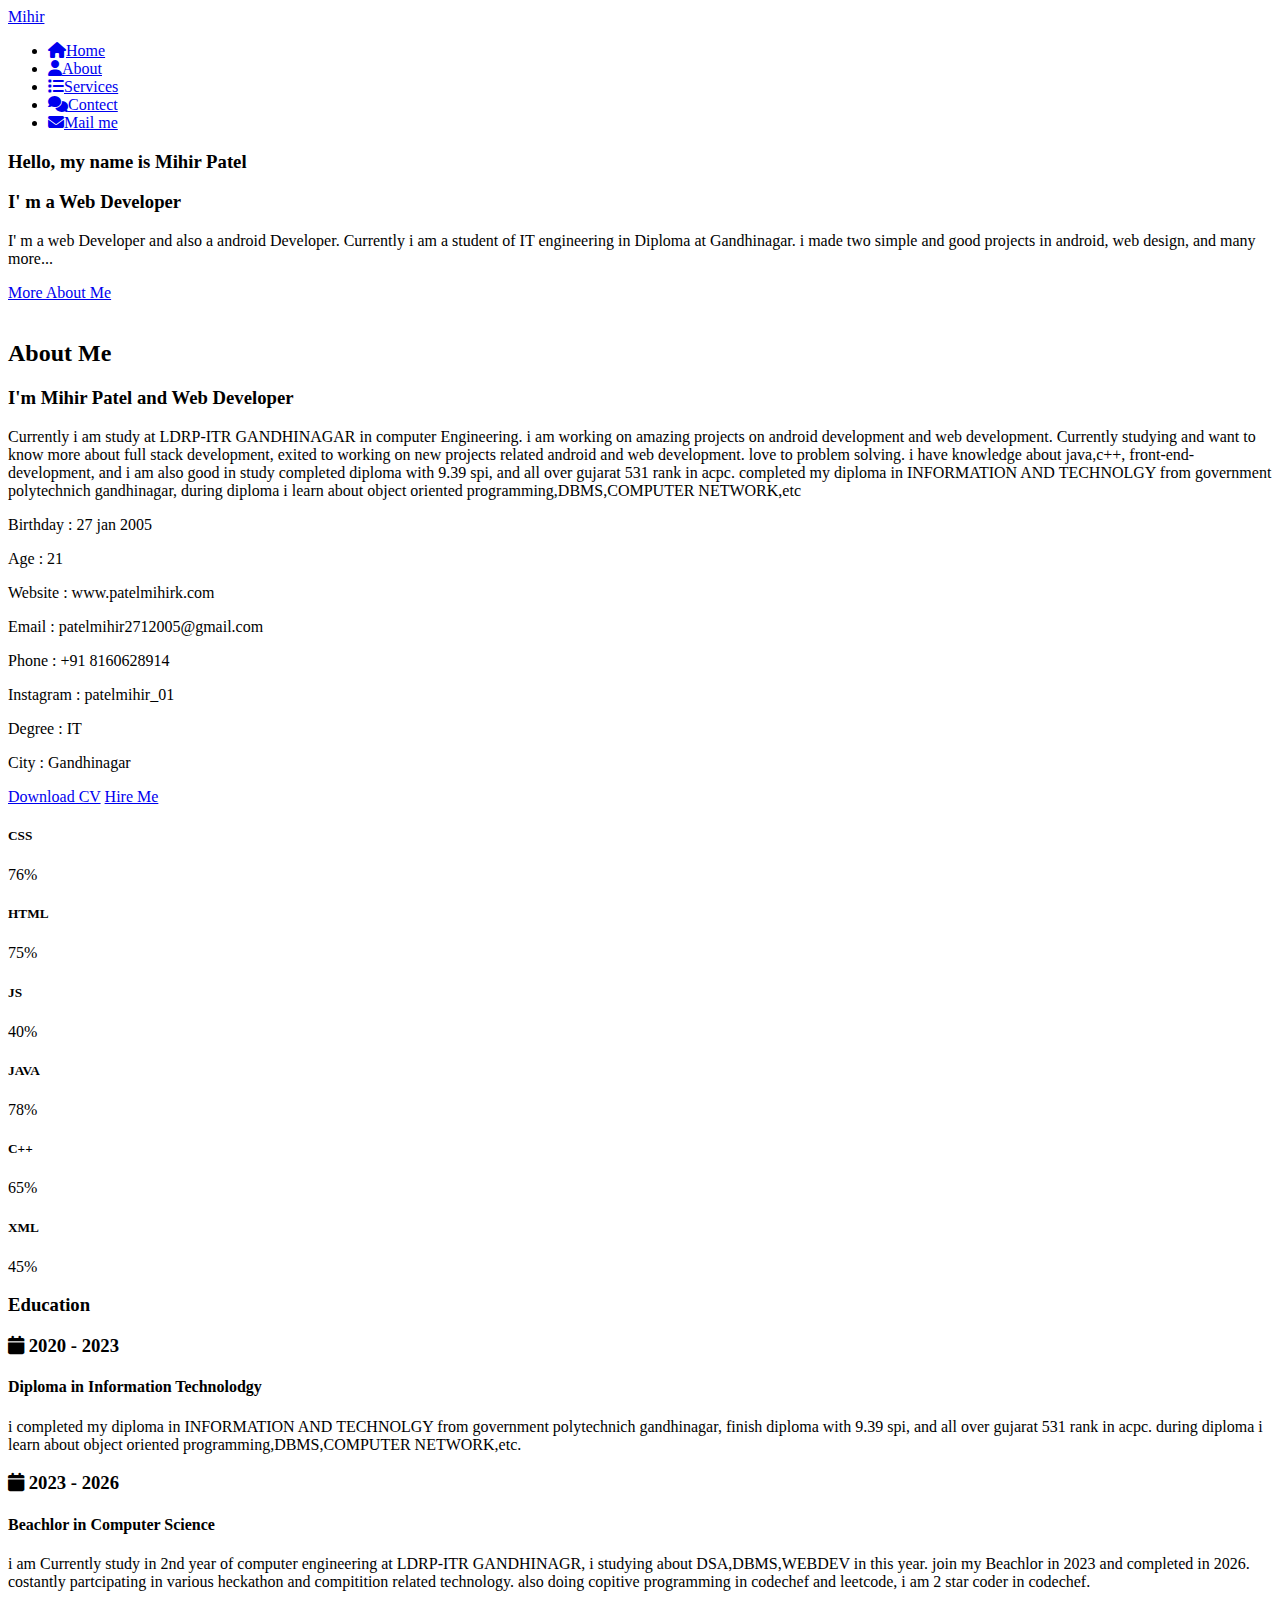
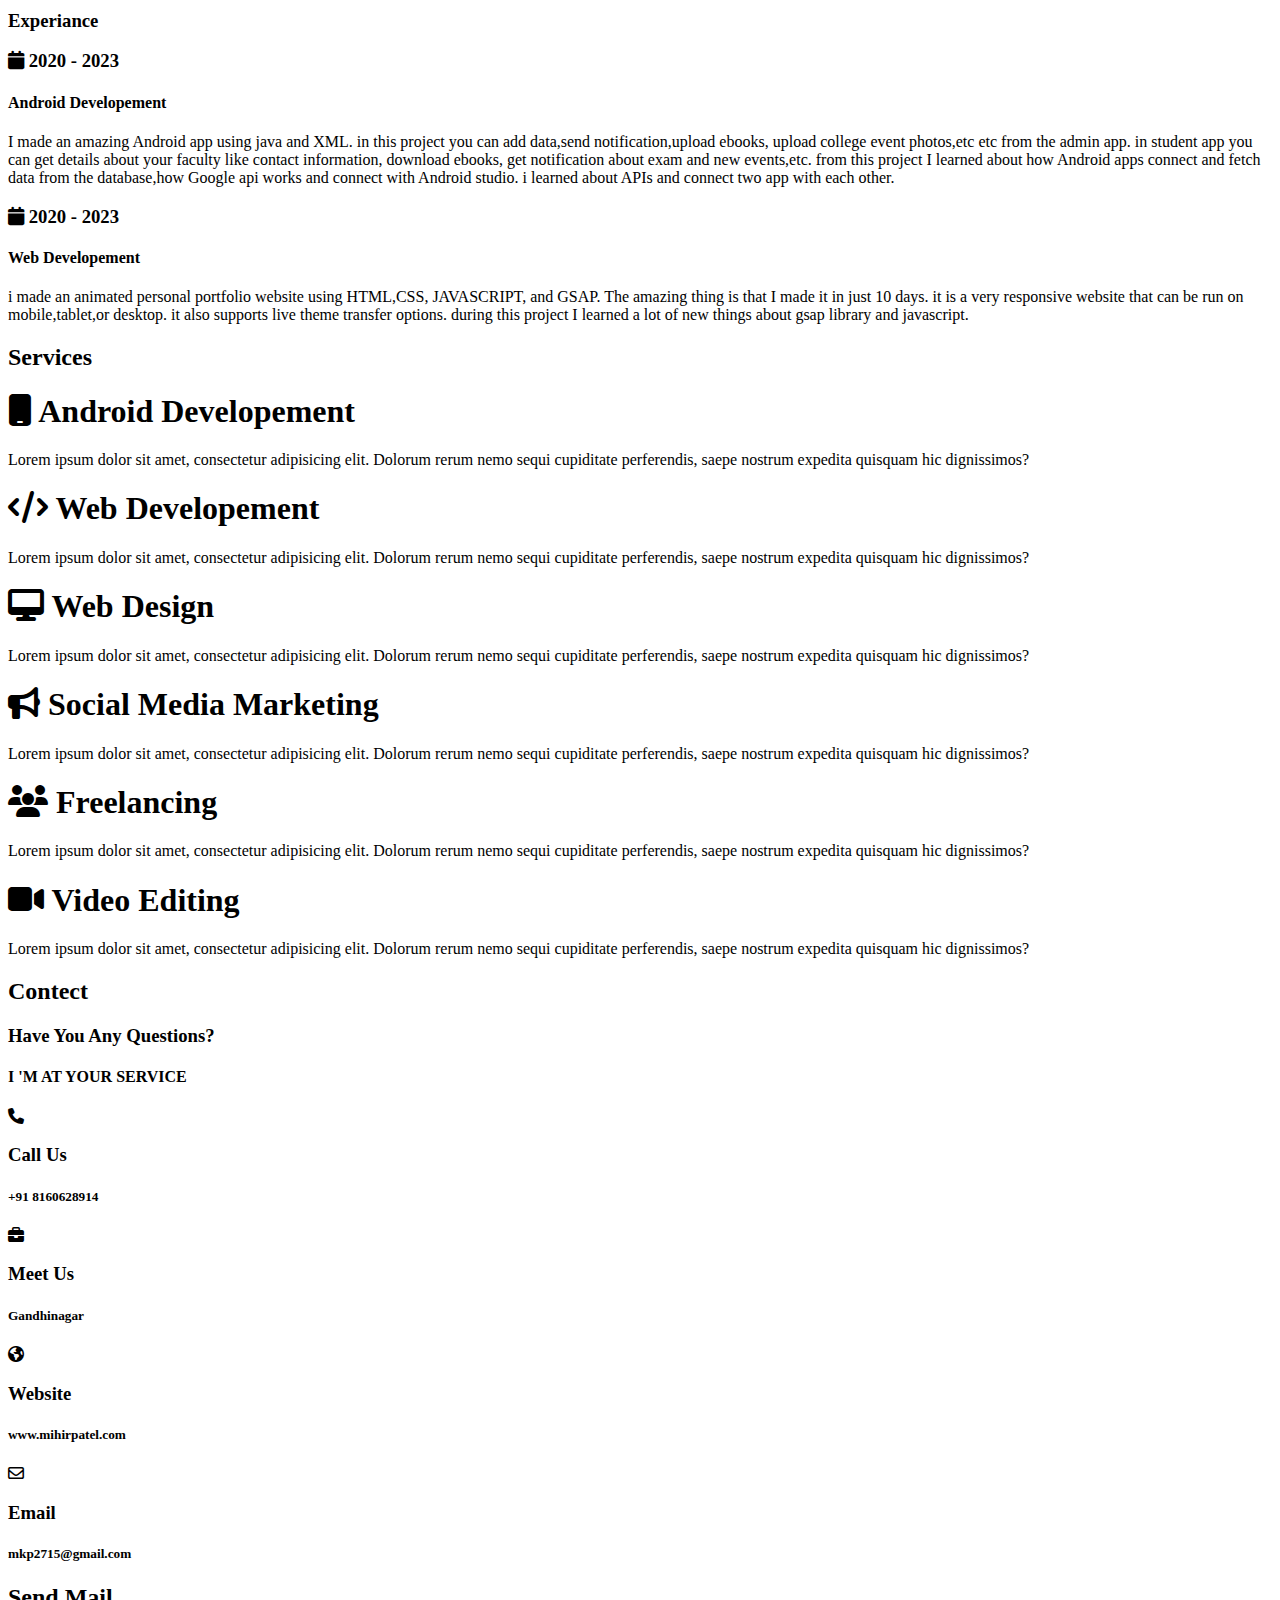
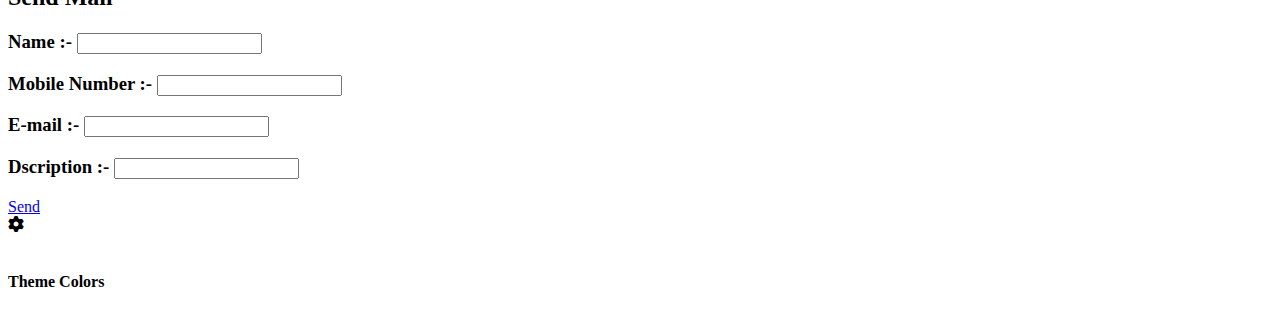
==== index.html @ 61a8ffe6 "Update index.html" ====
<!DOCTYPE html>
<html lang="en">

<head>
    <meta charset="UTF-8">
    <meta http-equiv="X-UA-Compatible" content="IE=edge">
    <meta name="viewport" content="width=device-width, initial-scale=1.0">
    <title>Document</title>
    <link rel="stylesheet" href="css\style-switcher.css">
    <link rel="stylesheet" href="css\style.css">
    <link rel="stylesheet" href="css\skin\colour.css">
    <link rel="stylesheet" href="css\skin\colour.css" class="altenate-style" title="colour" disabled>
    <link rel="stylesheet" href="css\skin\colour - 2.css" class="altenate-style" title="colour - 2" disabled>
    <link rel="stylesheet" href="css\skin\colour - 3.css" class="altenate-style" title="colour - 3" disabled>
    <link rel="stylesheet" href="css\skin\colour - 4.css" class="altenate-style" title="colour - 4" disabled>
    <link rel="stylesheet" href="css\skin\colour - 5.css" class="altenate-style" title="colour - 5" disabled>
    <link rel="stylesheet" href="https://cdnjs.cloudflare.com/ajax/libs/font-awesome/6.2.1/css/all.min.css">
</head>

<body >
    <div id="cursor"></div>
    <div id="cursor-blur"></div>
    <div class="main-container">
        <!-- Aside section start -->

        <div class="aside">
            <div class="logo">
                <a href="#"><span>M</span>ihir</a>
            </div>
            <div class="nav-toggler">
                <span></span>
            </div>
            <ul class="nav">
                <li><a href="#home" class="active"><i class="fa fa-home"></i>Home</a></li>
                <li><a href="#about" class="active"><i class="fa fa-user"></i>About</a></li>
                <li><a href="#services" class="active"><i class="fa fa-list"></i>Services</a></li>
                <!-- <li><a href="" class="active"><i class="fa fa-graduation-cap"></i>Education</a></li> -->
                <li><a href="#contect" class="active"><i class="fa fa-comments"></i>Contect</a></li>
                <li><a href="#mail" class="active"><i class="fa fa-envelope"></i>Mail me</a></li>
            </ul>
        </div>

        <!-- Aside section end -->

        <div class="main-content">
            <!-- Home section start -->
            <section class="home section" id="home">
                <div class="container">
                    <div class="row">
                        <div class="home-info padd-15">
                            <h3 class="hello">Hello, my name is <span class="name">Mihir Patel</span></h3>
                            <h3 class="my-profession">I' m a <span class="typing">Web Developer</span></h3>
                            <p>I' m a web Developer and also a android Developer. Currently i am a student of IT
                                engineering in Diploma at Gandhinagar. i made two simple and good projects in android,
                                web design, and many more... </p>
                            <a href="#about" id="btn1" class="btn hire-me">More About Me</a>
                        </div>
                        <div class="home-img padd-15">
                            <img src="images\mihir.jpg" alt="">
                        </div>
                    </div>
                </div>
            </section>
            <!-- Home section end -->
            <!-- About section start -->

            <section class="about section" id="about">
                <div class="container">
                    <div class="row">
                        <div class="section-title padd-15">
                            <h2>About Me</h2>
                        </div>
                    </div>
                    <div class="row">
                        <div class="about-content padd-15">
                            <div class="row">
                                <div class="about-text padd-15">
                                    <h3>I'm Mihir Patel and <span class="type">Web Developer</span></h3>
                                    <p>Currently i am study at LDRP-ITR GANDHINAGAR in computer Engineering. 
                                        i am working on amazing projects on android development and web development. 
                                         Currently studying and want to know more about full stack development, 
                                         exited to working on new projects related android and web development. 
                                        love to problem solving.
                                        i have knowledge about java,c++, front-end-development, and i am also good in study completed diploma with 9.39 spi, and all over gujarat 531 rank in acpc. 
                                        completed my diploma in INFORMATION AND TECHNOLGY from government polytechnich gandhinagar,
                                         during diploma i learn about object oriented programming,DBMS,COMPUTER NETWORK,etc</p>
                                </div>
                            </div>
                            <div class="row">
                                <div class="personal-info padd-15">
                                    <div class="row">
                                        <div class="info-item padd-15">
                                            <p>Birthday : <span>27 jan 2005</span></p>
                                        </div>
                                        <div class="info-item padd-15">
                                            <p>Age : <span>
                                                 <script>  
                                                    var dob = new Date("01/27/2005");   
                                                    var month_diff = Date.now() - dob.getTime();  
                                                    var age_dt = new Date(month_diff);     
                                                    var year = age_dt.getUTCFullYear();    
                                                    var age = Math.abs(year - 1970);  
                                                    document.write( age );  
                                                </script> 
                                            </span></p>
                                        </div>
                                        <div class="info-item padd-15">
                                            <p>Website : <span>www.patelmihirk.com</span></p>
                                        </div>
                                        <div class="info-item padd-15">
                                            <p>Email : <span>patelmihir2712005@gmail.com</span></p>
                                        </div>
                                        <div class="info-item padd-15">
                                            <p>Phone : <span>+91 8160628914</span></p>
                                        </div>
                                        <div class="info-item padd-15">
                                            <p>Instagram : <span>patelmihir_01</span></p>
                                        </div>
                                        <div class="info-item padd-15">
                                            <p>Degree : <span>IT</span></p>
                                        </div>
                                        <div class="info-item padd-15">
                                            <p>City : <span>Gandhinagar</span></p>
                                        </div>
                                    </div>
                                    <div class="row">
                                        <div class="buttons padd-15">
                                            <a href="resume.pdf" class="btn">Download CV</a>
                                            <a href="#mail" class="btn hire-me">Hire Me</a>
                                        </div>
                                    </div>
                                </div>
                                <div class="skills padd-15">
                                    <div class="row">
                                        <div class="skill-item padd-15">
                                            <h5>CSS</h5>
                                            <div class="progress">
                                                <div class="progress-in" style="width: 76%;"></div>
                                                <div class="skill-percent">76%</div>
                                            </div>
                                        </div>
                                        <div class="skill-item padd-15">
                                            <h5>HTML</h5>
                                            <div class="progress">
                                                <div class="progress-in" style="width: 75%;"></div>
                                                <div class="skill-percent">75%</div>
                                            </div>
                                        </div>
                                        <div class="skill-item padd-15">
                                            <h5>JS</h5>
                                            <div class="progress">
                                                <div class="progress-in" style="width: 40%;"></div>
                                                <div class="skill-percent">40%</div>
                                            </div>
                                        </div>
                                        <div class="skill-item padd-15">
                                            <h5>JAVA</h5>
                                            <div class="progress">
                                                <div class="progress-in" style="width: 78%;"></div>
                                                <div class="skill-percent">78%</div>
                                            </div>
                                        </div>
                                        <div class="skill-item padd-15">
                                            <h5>C++</h5>
                                            <div class="progress">
                                                <div class="progress-in" style="width: 65%;"></div>
                                                <div class="skill-percent">65%</div>
                                            </div>
                                        </div>
                                        <div class="skill-item padd-15">
                                            <h5>XML</h5>
                                            <div class="progress">
                                                <div class="progress-in" style="width: 45%;"></div>
                                                <div class="skill-percent">45%</div>
                                            </div>
                                        </div>
                                    </div>
                                </div>
                            </div>
                            <div class="row">
                                <div class="education padd-15">
                                    <h3 class="title">Education</h3>
                                    <div class="row">
                                        <div class="timeline-box padd-15">
                                            <div class="timeline shadow-dark">
                                                <!-- timeline item -->
                                                <div class="timeline-item">
                                                    <div class="circle-dot"></div>
                                                    <h3 class="timeline-date">
                                                        <i class="fa fa-calendar"></i> 2020 - 2023
                                                    </h3>
                                                    <h4 class="timeline-title">Diploma in Information Technolodgy</h4>
                                                    <p class="timeline-text"> i completed my diploma in INFORMATION AND TECHNOLGY from government polytechnich gandhinagar,
                                                        finish diploma with 9.39 spi, and all over gujarat 531 rank in acpc. 
                                                         during diploma i learn about object oriented programming,DBMS,COMPUTER NETWORK,etc.
                                                        </p>
                                                </div>
                                                <div class="timeline-item">
                                                    <div class="circle-dot"></div>
                                                    <h3 class="timeline-date">
                                                        <i class="fa fa-calendar"></i> 2023 - 2026
                                                    </h3>
                                                    <h4 class="timeline-title">Beachlor in Computer Science</h4>
                                                    <p class="timeline-text">i am Currently study in 2nd year of computer engineering at LDRP-ITR GANDHINAGR,
                                                                             i studying about DSA,DBMS,WEBDEV in this year. join my Beachlor in 2023 and completed in 2026.
                                                                            costantly partcipating in various heckathon and compitition related technology.
                                                                            also doing copitive programming in codechef and leetcode, i am 2 star coder in codechef.
                                                    </p>
                                                </div>
                                            </div>
                                        </div>
                                    </div>
                                </div>
                                <div class="experiance padd-15">
                                    <h3 class="title">Experiance</h3>
                                    <div class="row">
                                        <div class="timeline-box padd-15">
                                            <div class="timeline shadow-dark">
                                                <!-- timeline item -->
                                                <div class="timeline-item">
                                                    <div class="circle-dot"></div>
                                                    <h3 class="timeline-date">
                                                        <i class="fa fa-calendar"></i> 2020 - 2023
                                                    </h3>
                                                    <h4 class="timeline-title">Android Developement</h4>
                                                    <p class="timeline-text">
                                                        I made an amazing Android app using java and XML. in this project you can add data,send notification,upload ebooks, upload college event photos,etc etc from the admin app. in student app you can get details about your faculty like contact information, download ebooks, get notification about exam and new events,etc. from this project I learned about how Android apps connect and fetch data from the database,how Google api works and connect with Android studio. i learned about APIs and connect two app with each other.
                                                        </p>
                                                </div>
                                                <div class="timeline-item">
                                                    <div class="circle-dot"></div>
                                                    <h3 class="timeline-date">
                                                        <i class="fa fa-calendar"></i> 2020 - 2023
                                                    </h3>
                                                    <h4 class="timeline-title">Web Developement</h4>
                                                    <p class="timeline-text">i made an animated personal portfolio website using HTML,CSS, JAVASCRIPT, and GSAP.
                                                        The amazing thing is that I made it in just 10 days. it is a very responsive website that can be run on mobile,tablet,or desktop. it also supports live theme transfer options. during this project I learned a lot of new things about gsap library and javascript.</p>
                                                </div>
                                            </div>
                                        </div>
                                    </div>
                                </div>
                            </div>
                        </div>
                    </div>
                </div>
            </section>

            <!-- About section end -->
            <!-- Services section start -->
            <section class="services section" id="services">
                <div class="container">
                    <div class="row">
                        <div class="section-title padd-15">
                            <h2>Services</h2>
                        </div>
                    </div>
                    <div class="row">
                        <div class="service_item padd-15">

                            <h1><i class="fa fa-mobile" aria-hidden="true"></i> Android Developement</h1>
                            <p>Lorem ipsum dolor sit amet, consectetur adipisicing elit. Dolorum rerum nemo sequi
                                cupiditate perferendis, saepe nostrum expedita quisquam hic dignissimos?</p>
                        </div>
                        <div class="service_item padd-15">

                            <h1><i class="fa fa-code" aria-hidden="true"></i> Web Developement</h1>
                            <p>Lorem ipsum dolor sit amet, consectetur adipisicing elit. Dolorum rerum nemo sequi
                                cupiditate perferendis, saepe nostrum expedita quisquam hic dignissimos?</p>
                        </div>
                        <div class="service_item padd-15">

                            <h1><i class="fa fa-desktop" aria-hidden="true"></i> Web Design</h1>
                            <p>Lorem ipsum dolor sit amet, consectetur adipisicing elit. Dolorum rerum nemo sequi
                                cupiditate perferendis, saepe nostrum expedita quisquam hic dignissimos?</p>
                        </div>
                        <div class="service_item padd-15">

                            <h1><i class="fa fa-bullhorn" aria-hidden="true"></i> Social Media Marketing</h1>
                            <p>Lorem ipsum dolor sit amet, consectetur adipisicing elit. Dolorum rerum nemo sequi
                                cupiditate perferendis, saepe nostrum expedita quisquam hic dignissimos?</p>
                        </div>
                        <div class="service_item padd-15">

                            <h1><i class="fa-solid fa-users "></i> Freelancing</h1>
                            <p>Lorem ipsum dolor sit amet, consectetur adipisicing elit. Dolorum rerum nemo sequi
                                cupiditate perferendis, saepe nostrum expedita quisquam hic dignissimos?</p>
                        </div>
                        <div class="service_item padd-15">

                            <h1><i class="fa-solid fa-video"></i> Video Editing</h1>
                            <p>Lorem ipsum dolor sit amet, consectetur adipisicing elit. Dolorum rerum nemo sequi
                                cupiditate perferendis, saepe nostrum expedita quisquam hic dignissimos?</p>
                        </div>
                    </div>
                </div>
            </section>

            <!-- Services section end -->
            <!-- Contect section start -->
            <section class="contect section" id="contect">
                <div class="container">
                    <div class="row">
                        <div class="section-title padd-15">
                            <h2>Contect</h2>
                        </div>
                    </div>
                    <div class="contect-titel">
                        <h3>Have You Any Questions? </h3>
                        <h4>I 'M AT YOUR SERVICE </h4>
                    </div>
                    <div class="contect-item">
                        <!-- <div class="row"> -->
                        <div class="contect-info">
                            <i class="fa-solid fa-phone"></i>
                            <h3 class="call">Call Us</h3>
                            <h5 class="phone">+91 8160628914</h5>
                        </div>
                        <div class="contect-info">
                            <i class="fa-solid fa-briefcase"></i>
                            <h3 class="adress">Meet Us</h3>
                            <h5 class="phone">Gandhinagar</h5>
                        </div>
                        <div class="contect-info">
                            <i class="fa-solid fa-earth-americas"></i>
                            <h3 class="call">Website</h3>
                            <h5 class="phone">www.mihirpatel.com</h5>
                        </div>
                        <div class="contect-info">
                            <i class="fa-regular fa-envelope"></i>
                            <h3 class="call">Email</h3>
                            <h5 class="phone">mkp2715@gmail.com</h5>
                        </div>
                    </div>
                </div>

            </section>
            <!-- Contect section end -->
            <!-- Send mail section start -->
            <section class="send-mail section" id="mail">
                <div class="container">
                    <div class="row">
                        <div class="section-title padd-15">
                            <h2>Send Mail</h2>
                        </div>
                    </div>
                    <div class="form">
                        <div class="form-group">
                            <!-- <div class="row"> -->
                            <div class="form-item">
                                <h3 class="name">Name :- <input type="text" class="ip"></h3>
                            </div>
                            <div class="form-item">
                                <h3 class="name">Mobile Number :- <input type="number" class="ip"></h3>
                                
                            </div>
                            <div class="form-item">
                                <h3 class="name">E-mail :- <input type="email" class="ip"></h3>
                            </div>
                            <div class="form-item">
                                <h3 class="name">Dscription :- <input type="text" class="ip"></h3>
                            </div>
                            <a href="#" class="btn">Send</a>

                        </div>
                    </div>
                </div>
            </section>
             </div>
    </div>
            <!-- Send mail section end -->
            <!-- Send live theme section start -->

                <div class="style-switcher">
                    <div class="style-switcher-toggler s-icon" onclick="t()">
                        <i class="fas fa-cog fa-spin">
                        </i>
                    </div>
                    <div class="day-night s-icon">
                        <i class="fas"></i>
                    </div>
                    <h4>Theme Colors</h4>
                    <div class="colors">
                        <span class="color-1" onclick="setActiveStyle('colour')"></span>
                        <span class="color-2" onclick="setActiveStyle('colour - 2')"></span>
                        <span class="color-3" onclick="setActiveStyle('colour - 3')"></span>
                        <span class="color-4" onclick="setActiveStyle('colour - 4')"></span>
                        <span class="color-5" onclick="setActiveStyle('colour - 5')"></span>
                    </div>
                </div>

            <!-- Send live theme section end -->

       

            <script src="https://cdnjs.cloudflare.com/ajax/libs/typed.js/2.1.0/typed.umd.js" integrity="sha512-+2pW8xXU/rNr7VS+H62aqapfRpqFwnSQh9ap6THjsm41AxgA0MhFRtfrABS+Lx2KHJn82UOrnBKhjZOXpom2LQ==" crossorigin="anonymous" referrerpolicy="no-referrer"></script>
    <script src="https://cdnjs.cloudflare.com/ajax/libs/typed.js/2.0.16/typed.umd.js"
        integrity="sha512-+2pW8xXU/rNr7VS+H62aqapfRpqFwnSQh9ap6THjsm41AxgA0MhFRtfrABS+Lx2KHJn82UOrnBKhjZOXpom2LQ=="
        crossorigin="anonymous" referrerpolicy="no-referrer"></script>
    <script src="https://cdnjs.cloudflare.com/ajax/libs/gsap/3.12.2/ScrollToPlugin.min.js"
        integrity="sha512-v/m68W+vaGN/6igoyFpd4GlQzu0jx9/n5gr2PKq5vif+RObyGKHse384YHrOULaxZ810XhlHUrmB3U8UnPB19Q=="
        crossorigin="anonymous" referrerpolicy="no-referrer"></script>
    <script src="https://cdnjs.cloudflare.com/ajax/libs/gsap/3.12.2/ScrollTrigger.min.js"
        integrity="sha512-Ic9xkERjyZ1xgJ5svx3y0u3xrvfT/uPkV99LBwe68xjy/mGtO+4eURHZBW2xW4SZbFrF1Tf090XqB+EVgXnVjw=="
        crossorigin="anonymous" referrerpolicy="no-referrer"></script>
    <script src="https://cdnjs.cloudflare.com/ajax/libs/gsap/3.12.2/gsap.min.js"
        integrity="sha512-16esztaSRplJROstbIIdwX3N97V1+pZvV33ABoG1H2OyTttBxEGkTsoIVsiP1iaTtM8b3+hu2kB6pQ4Clr5yug=="
        crossorigin="anonymous" referrerpolicy="no-referrer"></script>
    <script src="script.js"></script>
    <script src="style-switcher.js"></script>
    
</body>

</html>
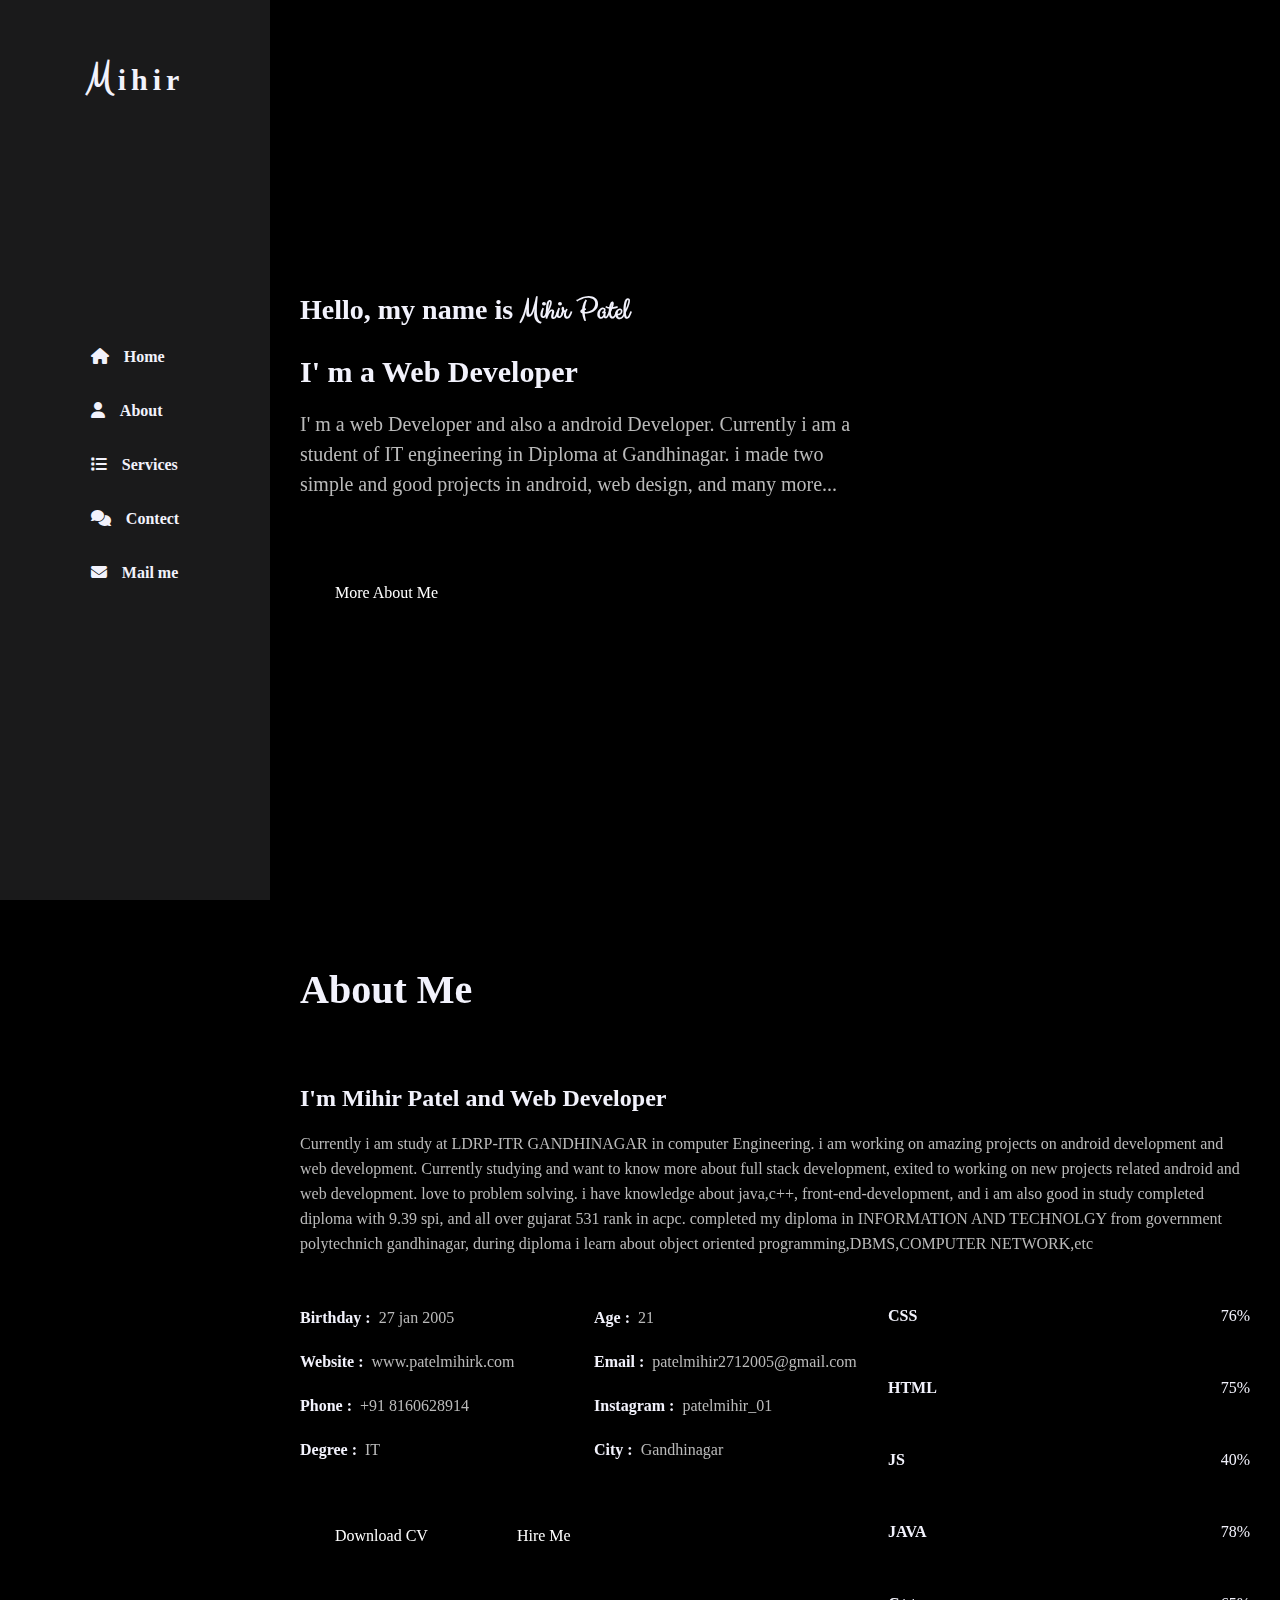
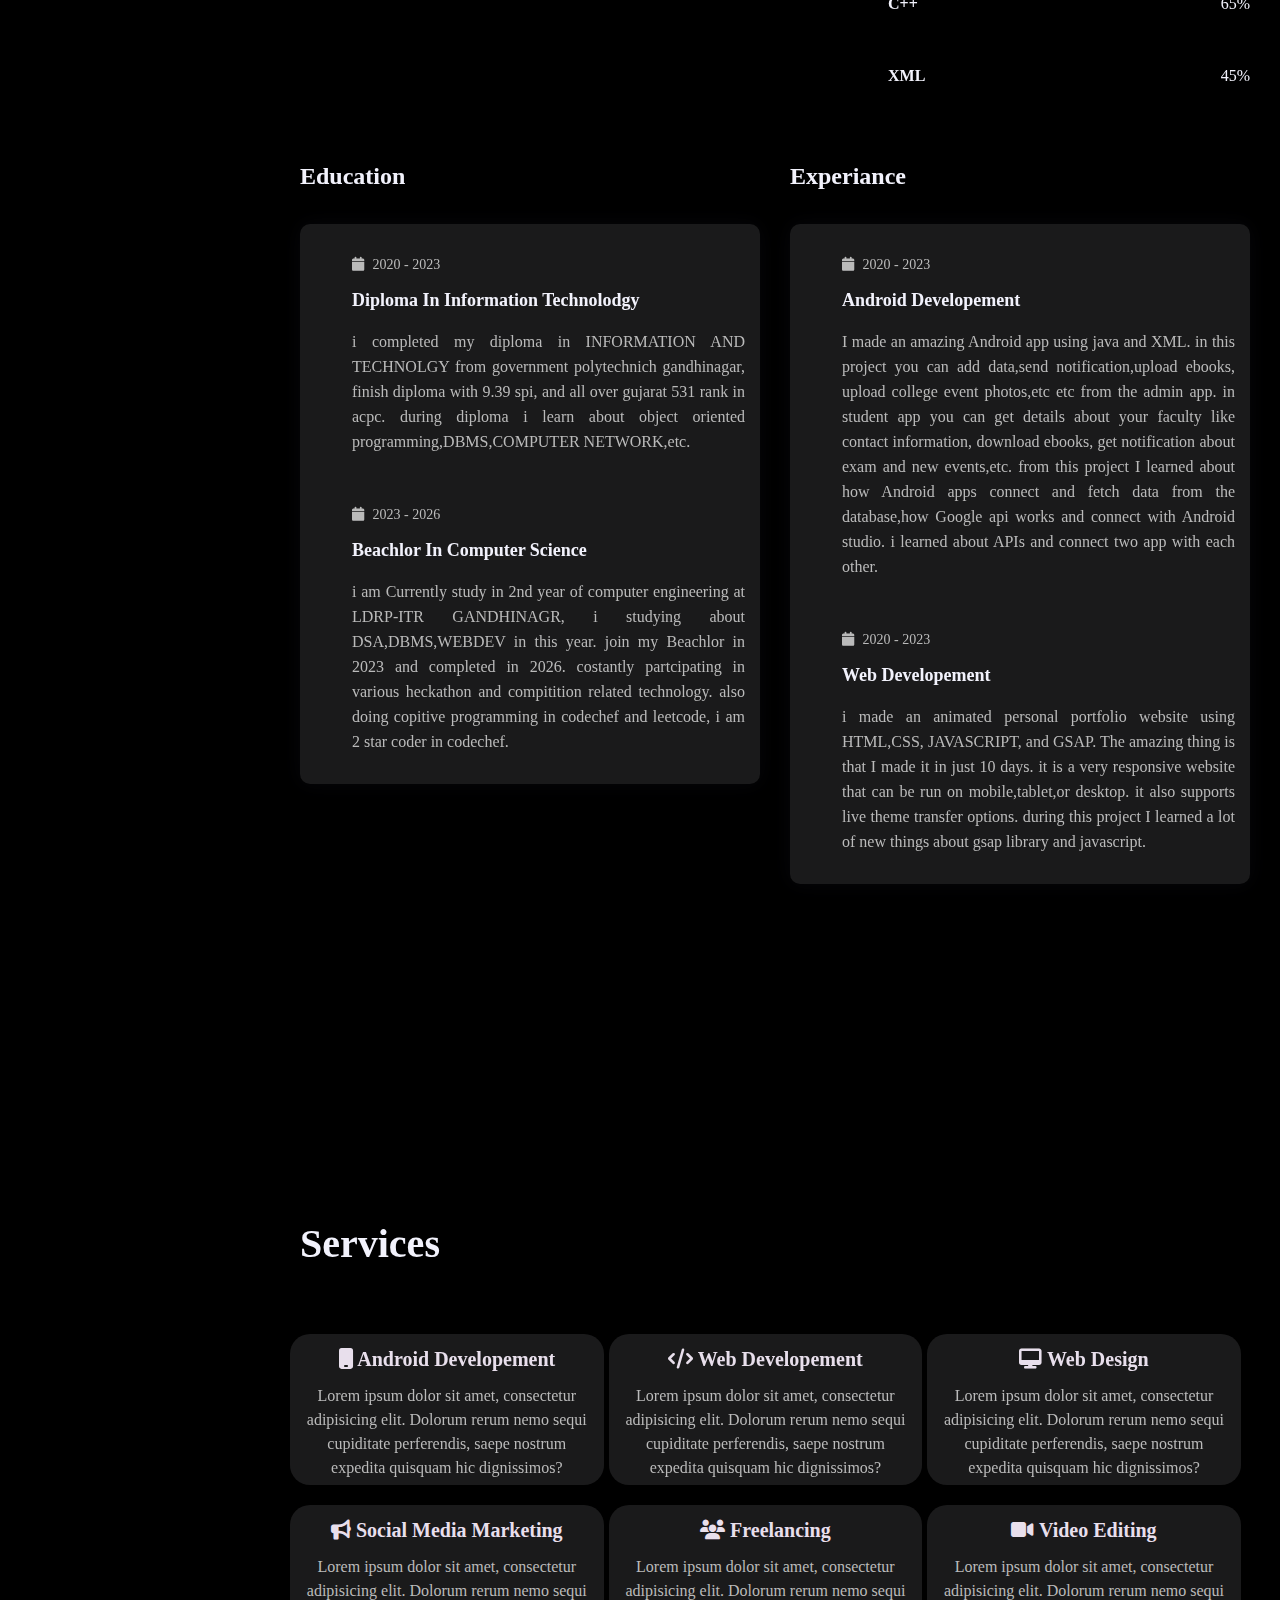
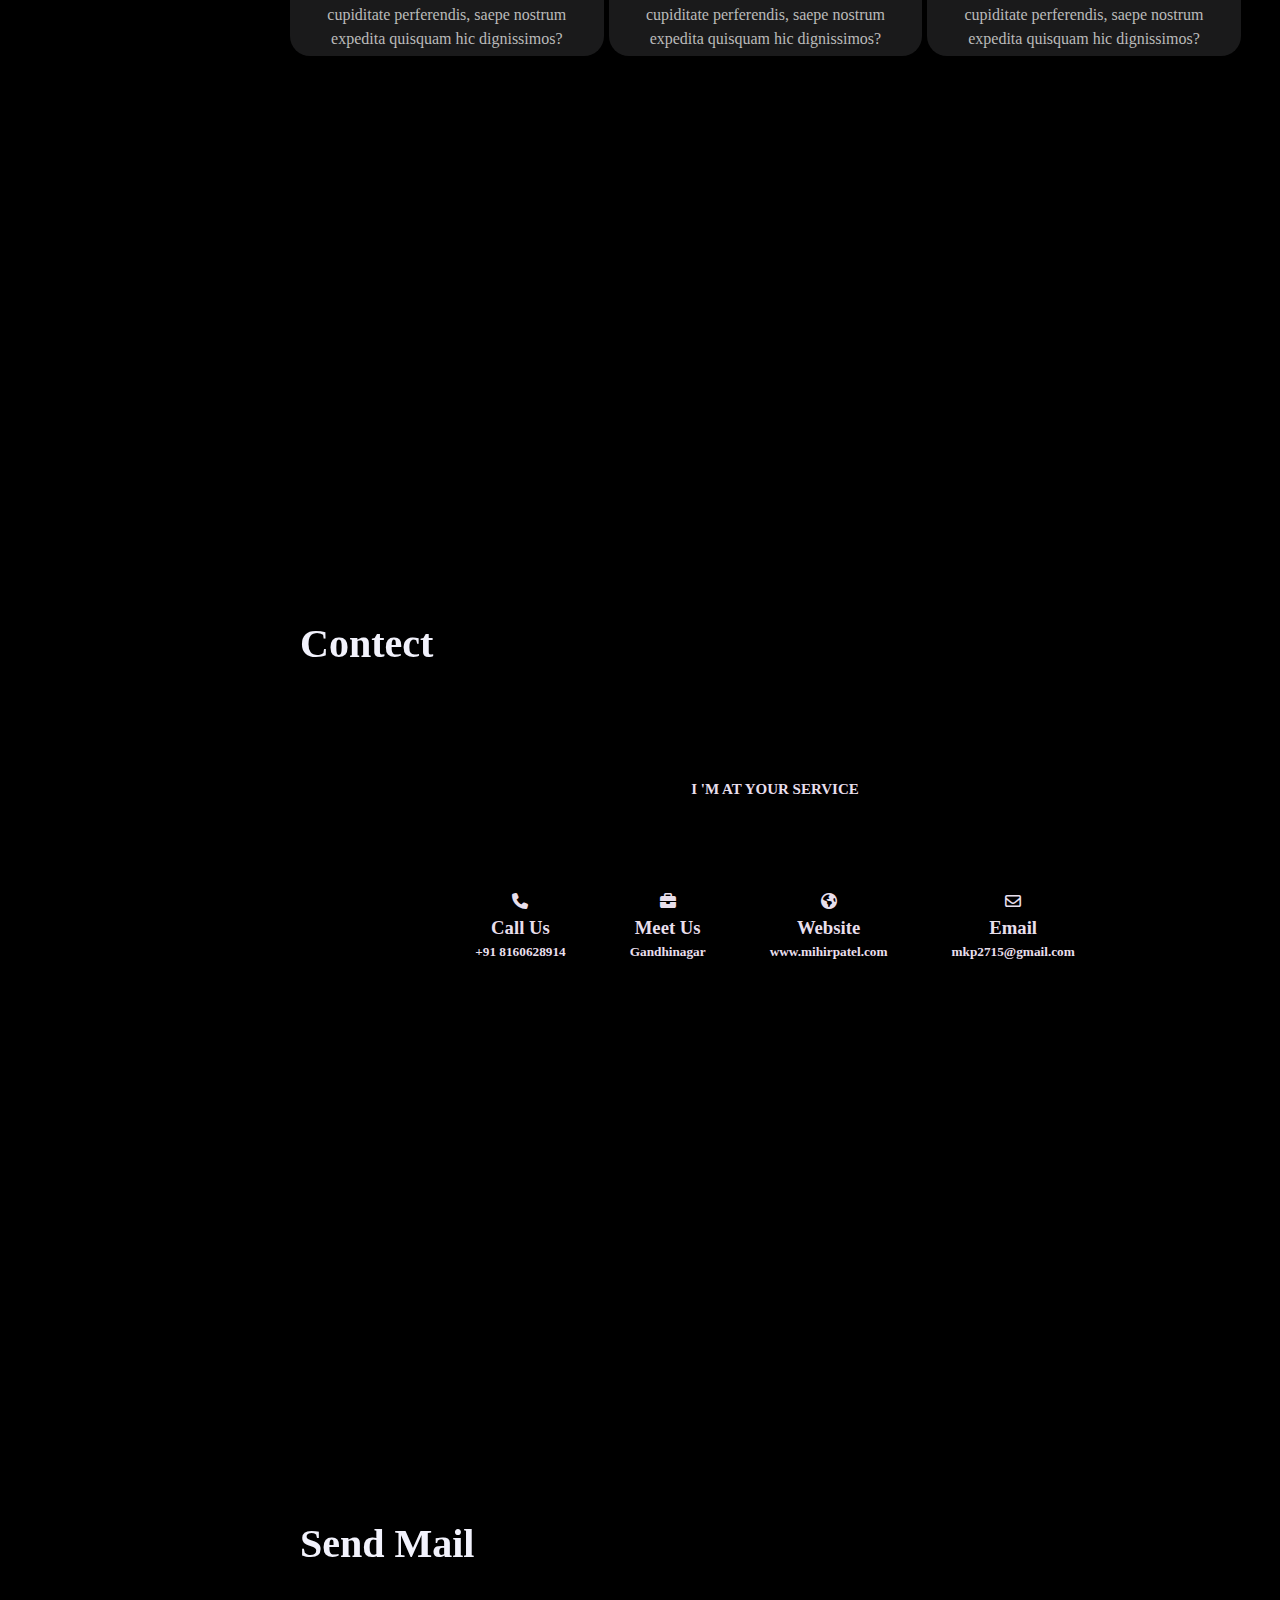
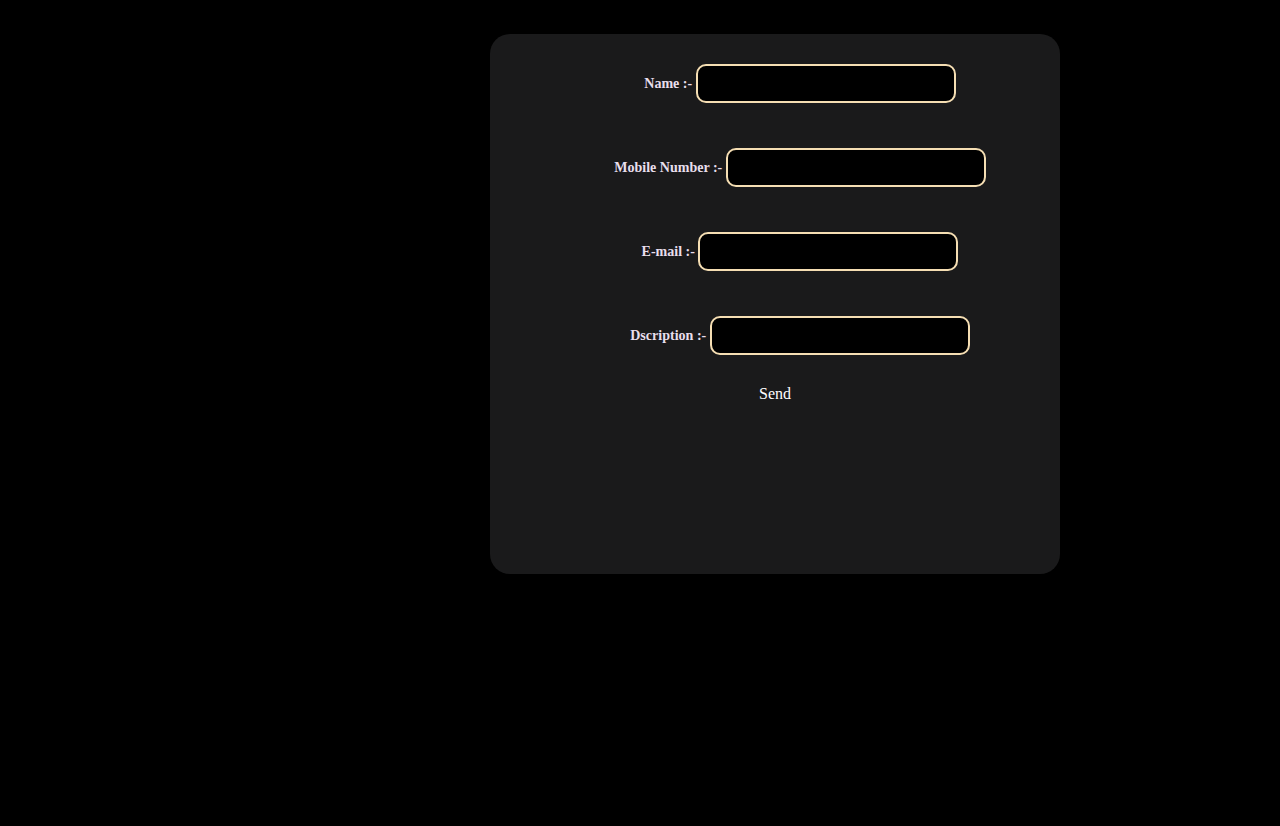
==== commit ae8024a6: "Update index.html" ====
--- a/index.html
+++ b/index.html
@@ -1,414 +1,561 @@
 <!DOCTYPE html>
 <html lang="en">
-
-<head>
-    <meta charset="UTF-8">
-    <meta http-equiv="X-UA-Compatible" content="IE=edge">
-    <meta name="viewport" content="width=device-width, initial-scale=1.0">
+  <head>
+    <meta charset="UTF-8" />
+    <meta http-equiv="X-UA-Compatible" content="IE=edge" />
+    <meta name="viewport" content="width=device-width, initial-scale=1.0" />
     <title>Document</title>
-    <link rel="stylesheet" href="css\style-switcher.css">
-    <link rel="stylesheet" href="css\style.css">
-    <link rel="stylesheet" href="css\skin\colour.css">
-    <link rel="stylesheet" href="css\skin\colour.css" class="altenate-style" title="colour" disabled>
-    <link rel="stylesheet" href="css\skin\colour - 2.css" class="altenate-style" title="colour - 2" disabled>
-    <link rel="stylesheet" href="css\skin\colour - 3.css" class="altenate-style" title="colour - 3" disabled>
-    <link rel="stylesheet" href="css\skin\colour - 4.css" class="altenate-style" title="colour - 4" disabled>
-    <link rel="stylesheet" href="css\skin\colour - 5.css" class="altenate-style" title="colour - 5" disabled>
-    <link rel="stylesheet" href="https://cdnjs.cloudflare.com/ajax/libs/font-awesome/6.2.1/css/all.min.css">
-</head>
-
-<body >
+    <link rel="stylesheet" href="css\style-switcher.css" />
+    <link rel="stylesheet" href="css\style.css" />
+    <link rel="stylesheet" href="css\skin\colour.css" />
+    <link
+      rel="stylesheet"
+      href="css\skin\colour.css"
+      class="altenate-style"
+      title="colour"
+      disabled
+    />
+    <link
+      rel="stylesheet"
+      href="css\skin\colour - 2.css"
+      class="altenate-style"
+      title="colour - 2"
+      disabled
+    />
+    <link
+      rel="stylesheet"
+      href="css\skin\colour - 3.css"
+      class="altenate-style"
+      title="colour - 3"
+      disabled
+    />
+    <link
+      rel="stylesheet"
+      href="css\skin\colour - 4.css"
+      class="altenate-style"
+      title="colour - 4"
+      disabled
+    />
+    <link
+      rel="stylesheet"
+      href="css\skin\colour - 5.css"
+      class="altenate-style"
+      title="colour - 5"
+      disabled
+    />
+    <link
+      rel="stylesheet"
+      href="https://cdnjs.cloudflare.com/ajax/libs/font-awesome/6.2.1/css/all.min.css"
+    />
+  </head>
+
+  <body>
     <div id="cursor"></div>
     <div id="cursor-blur"></div>
     <div class="main-container">
-        <!-- Aside section start -->
-
-        <div class="aside">
-            <div class="logo">
-                <a href="#"><span>M</span>ihir</a>
-            </div>
-            <div class="nav-toggler">
-                <span></span>
-            </div>
-            <ul class="nav">
-                <li><a href="#home" class="active"><i class="fa fa-home"></i>Home</a></li>
-                <li><a href="#about" class="active"><i class="fa fa-user"></i>About</a></li>
-                <li><a href="#services" class="active"><i class="fa fa-list"></i>Services</a></li>
-                <!-- <li><a href="" class="active"><i class="fa fa-graduation-cap"></i>Education</a></li> -->
-                <li><a href="#contect" class="active"><i class="fa fa-comments"></i>Contect</a></li>
-                <li><a href="#mail" class="active"><i class="fa fa-envelope"></i>Mail me</a></li>
-            </ul>
+      <!-- Aside section start -->
+
+      <div class="aside">
+        <div class="logo">
+          <a href="#"><span>M</span>ihir</a>
         </div>
-
-        <!-- Aside section end -->
-
-        <div class="main-content">
-            <!-- Home section start -->
-            <section class="home section" id="home">
-                <div class="container">
+        <div class="nav-toggler">
+          <span></span>
+        </div>
+        <ul class="nav">
+          <li>
+            <a href="#home" class="active"><i class="fa fa-home"></i>Home</a>
+          </li>
+          <li>
+            <a href="#about" class="active"><i class="fa fa-user"></i>About</a>
+          </li>
+          <li>
+            <a href="#services" class="active"
+              ><i class="fa fa-list"></i>Services</a
+            >
+          </li>
+          <!-- <li><a href="" class="active"><i class="fa fa-graduation-cap"></i>Education</a></li> -->
+          <li>
+            <a href="#contect" class="active"
+              ><i class="fa fa-comments"></i>Contect</a
+            >
+          </li>
+          <li>
+            <a href="#mail" class="active"
+              ><i class="fa fa-envelope"></i>Mail me</a
+            >
+          </li>
+        </ul>
+      </div>
+
+      <!-- Aside section end -->
+
+      <div class="main-content">
+        <!-- Home section start -->
+        <section class="home section" id="home">
+          <div class="container">
+            <div class="row">
+              <div class="home-info padd-15">
+                <h3 class="hello">
+                  Hello, my name is <span class="name">Mihir Patel</span>
+                </h3>
+                <h3 class="my-profession">
+                  I' m a <span class="typing">Web Developer</span>
+                </h3>
+                <p>
+                  I' m a web Developer and also a android Developer. Currently i
+                  am a student of IT engineering in Diploma at Gandhinagar. i
+                  made two simple and good projects in android, web design, and
+                  many more...
+                </p>
+                <a href="#contact" id="btn1" class="btn hire-me"
+                  >More About Me</a
+                >
+              </div>
+              <div class="home-img padd-15">
+                <img src="images\mihir.jpg" alt="" />
+              </div>
+            </div>
+          </div>
+        </section>
+        <!-- Home section end -->
+        <!-- About section start -->
+
+        <section class="about section" id="about">
+          <div class="container">
+            <div class="row">
+              <div class="section-title about-title padd-15">
+                <h2>About Me</h2>
+              </div>
+            </div>
+            <div class="row">
+              <div class="about-content padd-15">
+                <div class="row">
+                  <div class="about-text padd-15">
+                    <h3>
+                      I'm Mihir Patel and
+                      <span class="type">Web Developer</span>
+                    </h3>
+                    <p>
+                      Currently i am study at LDRP-ITR GANDHINAGAR in computer
+                      Engineering. i am working on amazing projects on android
+                      development and web development. Currently studying and
+                      want to know more about full stack development, exited to
+                      working on new projects related android and web
+                      development. love to problem solving. i have knowledge
+                      about java,c++, front-end-development, and i am also good
+                      in study completed diploma with 9.39 spi, and all over
+                      gujarat 531 rank in acpc. completed my diploma in
+                      INFORMATION AND TECHNOLGY from government polytechnich
+                      gandhinagar, during diploma i learn about object oriented
+                      programming,DBMS,COMPUTER NETWORK,etc
+                    </p>
+                  </div>
+                </div>
+                <div class="row">
+                  <div class="personal-info padd-15">
                     <div class="row">
-                        <div class="home-info padd-15">
-                            <h3 class="hello">Hello, my name is <span class="name">Mihir Patel</span></h3>
-                            <h3 class="my-profession">I' m a <span class="typing">Web Developer</span></h3>
-                            <p>I' m a web Developer and also a android Developer. Currently i am a student of IT
-                                engineering in Diploma at Gandhinagar. i made two simple and good projects in android,
-                                web design, and many more... </p>
-                            <a href="#about" id="btn1" class="btn hire-me">More About Me</a>
-                        </div>
-                        <div class="home-img padd-15">
-                            <img src="images\mihir.jpg" alt="">
-                        </div>
-                    </div>
-                </div>
-            </section>
-            <!-- Home section end -->
-            <!-- About section start -->
-
-            <section class="about section" id="about">
-                <div class="container">
-                    <div class="row">
-                        <div class="section-title padd-15">
-                            <h2>About Me</h2>
-                        </div>
+                      <div class="info-item padd-15">
+                        <p>Birthday : <span>27 jan 2005</span></p>
+                      </div>
+                      <div class="info-item padd-15">
+                        <p>
+                          Age :
+                          <span>
+                            <script>
+                              var dob = new Date("01/27/2005");
+                              var month_diff = Date.now() - dob.getTime();
+                              var age_dt = new Date(month_diff);
+                              var year = age_dt.getUTCFullYear();
+                              var age = Math.abs(year - 1970);
+                              document.write(age);
+                            </script>
+                          </span>
+                        </p>
+                      </div>
+                      <div class="info-item padd-15">
+                        <p>Website : <span>www.patelmihirk.com</span></p>
+                      </div>
+                      <div class="info-item padd-15">
+                        <p>Email : <span>patelmihir2712005@gmail.com</span></p>
+                      </div>
+                      <div class="info-item padd-15">
+                        <p>Phone : <span>+91 8160628914</span></p>
+                      </div>
+                      <div class="info-item padd-15">
+                        <p>Instagram : <span>patelmihir_01</span></p>
+                      </div>
+                      <div class="info-item padd-15">
+                        <p>Degree : <span>IT</span></p>
+                      </div>
+                      <div class="info-item padd-15">
+                        <p>City : <span>Gandhinagar</span></p>
+                      </div>
                     </div>
                     <div class="row">
-                        <div class="about-content padd-15">
-                            <div class="row">
-                                <div class="about-text padd-15">
-                                    <h3>I'm Mihir Patel and <span class="type">Web Developer</span></h3>
-                                    <p>Currently i am study at LDRP-ITR GANDHINAGAR in computer Engineering. 
-                                        i am working on amazing projects on android development and web development. 
-                                         Currently studying and want to know more about full stack development, 
-                                         exited to working on new projects related android and web development. 
-                                        love to problem solving.
-                                        i have knowledge about java,c++, front-end-development, and i am also good in study completed diploma with 9.39 spi, and all over gujarat 531 rank in acpc. 
-                                        completed my diploma in INFORMATION AND TECHNOLGY from government polytechnich gandhinagar,
-                                         during diploma i learn about object oriented programming,DBMS,COMPUTER NETWORK,etc</p>
-                                </div>
-                            </div>
-                            <div class="row">
-                                <div class="personal-info padd-15">
-                                    <div class="row">
-                                        <div class="info-item padd-15">
-                                            <p>Birthday : <span>27 jan 2005</span></p>
-                                        </div>
-                                        <div class="info-item padd-15">
-                                            <p>Age : <span>
-                                                 <script>  
-                                                    var dob = new Date("01/27/2005");   
-                                                    var month_diff = Date.now() - dob.getTime();  
-                                                    var age_dt = new Date(month_diff);     
-                                                    var year = age_dt.getUTCFullYear();    
-                                                    var age = Math.abs(year - 1970);  
-                                                    document.write( age );  
-                                                </script> 
-                                            </span></p>
-                                        </div>
-                                        <div class="info-item padd-15">
-                                            <p>Website : <span>www.patelmihirk.com</span></p>
-                                        </div>
-                                        <div class="info-item padd-15">
-                                            <p>Email : <span>patelmihir2712005@gmail.com</span></p>
-                                        </div>
-                                        <div class="info-item padd-15">
-                                            <p>Phone : <span>+91 8160628914</span></p>
-                                        </div>
-                                        <div class="info-item padd-15">
-                                            <p>Instagram : <span>patelmihir_01</span></p>
-                                        </div>
-                                        <div class="info-item padd-15">
-                                            <p>Degree : <span>IT</span></p>
-                                        </div>
-                                        <div class="info-item padd-15">
-                                            <p>City : <span>Gandhinagar</span></p>
-                                        </div>
-                                    </div>
-                                    <div class="row">
-                                        <div class="buttons padd-15">
-                                            <a href="resume.pdf" class="btn">Download CV</a>
-                                            <a href="#mail" class="btn hire-me">Hire Me</a>
-                                        </div>
-                                    </div>
-                                </div>
-                                <div class="skills padd-15">
-                                    <div class="row">
-                                        <div class="skill-item padd-15">
-                                            <h5>CSS</h5>
-                                            <div class="progress">
-                                                <div class="progress-in" style="width: 76%;"></div>
-                                                <div class="skill-percent">76%</div>
-                                            </div>
-                                        </div>
-                                        <div class="skill-item padd-15">
-                                            <h5>HTML</h5>
-                                            <div class="progress">
-                                                <div class="progress-in" style="width: 75%;"></div>
-                                                <div class="skill-percent">75%</div>
-                                            </div>
-                                        </div>
-                                        <div class="skill-item padd-15">
-                                            <h5>JS</h5>
-                                            <div class="progress">
-                                                <div class="progress-in" style="width: 40%;"></div>
-                                                <div class="skill-percent">40%</div>
-                                            </div>
-                                        </div>
-                                        <div class="skill-item padd-15">
-                                            <h5>JAVA</h5>
-                                            <div class="progress">
-                                                <div class="progress-in" style="width: 78%;"></div>
-                                                <div class="skill-percent">78%</div>
-                                            </div>
-                                        </div>
-                                        <div class="skill-item padd-15">
-                                            <h5>C++</h5>
-                                            <div class="progress">
-                                                <div class="progress-in" style="width: 65%;"></div>
-                                                <div class="skill-percent">65%</div>
-                                            </div>
-                                        </div>
-                                        <div class="skill-item padd-15">
-                                            <h5>XML</h5>
-                                            <div class="progress">
-                                                <div class="progress-in" style="width: 45%;"></div>
-                                                <div class="skill-percent">45%</div>
-                                            </div>
-                                        </div>
-                                    </div>
-                                </div>
-                            </div>
-                            <div class="row">
-                                <div class="education padd-15">
-                                    <h3 class="title">Education</h3>
-                                    <div class="row">
-                                        <div class="timeline-box padd-15">
-                                            <div class="timeline shadow-dark">
-                                                <!-- timeline item -->
-                                                <div class="timeline-item">
-                                                    <div class="circle-dot"></div>
-                                                    <h3 class="timeline-date">
-                                                        <i class="fa fa-calendar"></i> 2020 - 2023
-                                                    </h3>
-                                                    <h4 class="timeline-title">Diploma in Information Technolodgy</h4>
-                                                    <p class="timeline-text"> i completed my diploma in INFORMATION AND TECHNOLGY from government polytechnich gandhinagar,
-                                                        finish diploma with 9.39 spi, and all over gujarat 531 rank in acpc. 
-                                                         during diploma i learn about object oriented programming,DBMS,COMPUTER NETWORK,etc.
-                                                        </p>
-                                                </div>
-                                                <div class="timeline-item">
-                                                    <div class="circle-dot"></div>
-                                                    <h3 class="timeline-date">
-                                                        <i class="fa fa-calendar"></i> 2023 - 2026
-                                                    </h3>
-                                                    <h4 class="timeline-title">Beachlor in Computer Science</h4>
-                                                    <p class="timeline-text">i am Currently study in 2nd year of computer engineering at LDRP-ITR GANDHINAGR,
-                                                                             i studying about DSA,DBMS,WEBDEV in this year. join my Beachlor in 2023 and completed in 2026.
-                                                                            costantly partcipating in various heckathon and compitition related technology.
-                                                                            also doing copitive programming in codechef and leetcode, i am 2 star coder in codechef.
-                                                    </p>
-                                                </div>
-                                            </div>
-                                        </div>
-                                    </div>
-                                </div>
-                                <div class="experiance padd-15">
-                                    <h3 class="title">Experiance</h3>
-                                    <div class="row">
-                                        <div class="timeline-box padd-15">
-                                            <div class="timeline shadow-dark">
-                                                <!-- timeline item -->
-                                                <div class="timeline-item">
-                                                    <div class="circle-dot"></div>
-                                                    <h3 class="timeline-date">
-                                                        <i class="fa fa-calendar"></i> 2020 - 2023
-                                                    </h3>
-                                                    <h4 class="timeline-title">Android Developement</h4>
-                                                    <p class="timeline-text">
-                                                        I made an amazing Android app using java and XML. in this project you can add data,send notification,upload ebooks, upload college event photos,etc etc from the admin app. in student app you can get details about your faculty like contact information, download ebooks, get notification about exam and new events,etc. from this project I learned about how Android apps connect and fetch data from the database,how Google api works and connect with Android studio. i learned about APIs and connect two app with each other.
-                                                        </p>
-                                                </div>
-                                                <div class="timeline-item">
-                                                    <div class="circle-dot"></div>
-                                                    <h3 class="timeline-date">
-                                                        <i class="fa fa-calendar"></i> 2020 - 2023
-                                                    </h3>
-                                                    <h4 class="timeline-title">Web Developement</h4>
-                                                    <p class="timeline-text">i made an animated personal portfolio website using HTML,CSS, JAVASCRIPT, and GSAP.
-                                                        The amazing thing is that I made it in just 10 days. it is a very responsive website that can be run on mobile,tablet,or desktop. it also supports live theme transfer options. during this project I learned a lot of new things about gsap library and javascript.</p>
-                                                </div>
-                                            </div>
-                                        </div>
-                                    </div>
-                                </div>
-                            </div>
-                        </div>
+                      <div class="buttons padd-15">
+                        <a href="resume (4).pdf" class="btn">Download CV</a>
+                        <a href="#contact" class="btn hire-me">Hire Me</a>
+                      </div>
                     </div>
-                </div>
-            </section>
-
-            <!-- About section end -->
-            <!-- Services section start -->
-            <section class="services section" id="services">
-                <div class="container">
+                  </div>
+                  <div class="skills padd-15">
                     <div class="row">
-                        <div class="section-title padd-15">
-                            <h2>Services</h2>
-                        </div>
+                      <div class="skill-item padd-15">
+                        <h5>CSS</h5>
+                        <div class="progress">
+                          <div class="progress-in" style="width: 76%"></div>
+                          <div class="skill-percent">76%</div>
+                        </div>
+                      </div>
+                      <div class="skill-item padd-15">
+                        <h5>HTML</h5>
+                        <div class="progress">
+                          <div class="progress-in" style="width: 75%"></div>
+                          <div class="skill-percent">75%</div>
+                        </div>
+                      </div>
+                      <div class="skill-item padd-15">
+                        <h5>JS</h5>
+                        <div class="progress">
+                          <div class="progress-in" style="width: 40%"></div>
+                          <div class="skill-percent">40%</div>
+                        </div>
+                      </div>
+                      <div class="skill-item padd-15">
+                        <h5>JAVA</h5>
+                        <div class="progress">
+                          <div class="progress-in" style="width: 78%"></div>
+                          <div class="skill-percent">78%</div>
+                        </div>
+                      </div>
+                      <div class="skill-item padd-15">
+                        <h5>C++</h5>
+                        <div class="progress">
+                          <div class="progress-in" style="width: 65%"></div>
+                          <div class="skill-percent">65%</div>
+                        </div>
+                      </div>
+                      <div class="skill-item padd-15">
+                        <h5>XML</h5>
+                        <div class="progress">
+                          <div class="progress-in" style="width: 45%"></div>
+                          <div class="skill-percent">45%</div>
+                        </div>
+                      </div>
                     </div>
+                  </div>
+                </div>
+                <div class="row">
+                  <div class="education padd-15">
+                    <h3 class="title">Education</h3>
                     <div class="row">
-                        <div class="service_item padd-15">
-
-                            <h1><i class="fa fa-mobile" aria-hidden="true"></i> Android Developement</h1>
-                            <p>Lorem ipsum dolor sit amet, consectetur adipisicing elit. Dolorum rerum nemo sequi
-                                cupiditate perferendis, saepe nostrum expedita quisquam hic dignissimos?</p>
-                        </div>
-                        <div class="service_item padd-15">
-
-                            <h1><i class="fa fa-code" aria-hidden="true"></i> Web Developement</h1>
-                            <p>Lorem ipsum dolor sit amet, consectetur adipisicing elit. Dolorum rerum nemo sequi
-                                cupiditate perferendis, saepe nostrum expedita quisquam hic dignissimos?</p>
-                        </div>
-                        <div class="service_item padd-15">
-
-                            <h1><i class="fa fa-desktop" aria-hidden="true"></i> Web Design</h1>
-                            <p>Lorem ipsum dolor sit amet, consectetur adipisicing elit. Dolorum rerum nemo sequi
-                                cupiditate perferendis, saepe nostrum expedita quisquam hic dignissimos?</p>
-                        </div>
-                        <div class="service_item padd-15">
-
-                            <h1><i class="fa fa-bullhorn" aria-hidden="true"></i> Social Media Marketing</h1>
-                            <p>Lorem ipsum dolor sit amet, consectetur adipisicing elit. Dolorum rerum nemo sequi
-                                cupiditate perferendis, saepe nostrum expedita quisquam hic dignissimos?</p>
-                        </div>
-                        <div class="service_item padd-15">
-
-                            <h1><i class="fa-solid fa-users "></i> Freelancing</h1>
-                            <p>Lorem ipsum dolor sit amet, consectetur adipisicing elit. Dolorum rerum nemo sequi
-                                cupiditate perferendis, saepe nostrum expedita quisquam hic dignissimos?</p>
-                        </div>
-                        <div class="service_item padd-15">
-
-                            <h1><i class="fa-solid fa-video"></i> Video Editing</h1>
-                            <p>Lorem ipsum dolor sit amet, consectetur adipisicing elit. Dolorum rerum nemo sequi
-                                cupiditate perferendis, saepe nostrum expedita quisquam hic dignissimos?</p>
-                        </div>
+                      <div class="timeline-box padd-15">
+                        <div class="timeline shadow-dark">
+                          <!-- timeline item -->
+                          <div class="timeline-item">
+                            <div class="circle-dot"></div>
+                            <h3 class="timeline-date">
+                              <i class="fa fa-calendar"></i> 2020 - 2023
+                            </h3>
+                            <h4 class="timeline-title">
+                              Diploma in Information Technolodgy
+                            </h4>
+                            <p class="timeline-text">
+                              i completed my diploma in INFORMATION AND
+                              TECHNOLGY from government polytechnich
+                              gandhinagar, finish diploma with 9.39 spi, and all
+                              over gujarat 531 rank in acpc. during diploma i
+                              learn about object oriented
+                              programming,DBMS,COMPUTER NETWORK,etc.
+                            </p>
+                          </div>
+                          <div class="timeline-item">
+                            <div class="circle-dot"></div>
+                            <h3 class="timeline-date">
+                              <i class="fa fa-calendar"></i> 2023 - 2026
+                            </h3>
+                            <h4 class="timeline-title">
+                              Beachlor in Computer Science
+                            </h4>
+                            <p class="timeline-text">
+                              i am Currently study in 2nd year of computer
+                              engineering at LDRP-ITR GANDHINAGR, i studying
+                              about DSA,DBMS,WEBDEV in this year. join my
+                              Beachlor in 2023 and completed in 2026. costantly
+                              partcipating in various heckathon and compitition
+                              related technology. also doing copitive
+                              programming in codechef and leetcode, i am 2 star
+                              coder in codechef.
+                            </p>
+                          </div>
+                        </div>
+                      </div>
                     </div>
-                </div>
-            </section>
-
-            <!-- Services section end -->
-            <!-- Contect section start -->
-            <section class="contect section" id="contect">
-                <div class="container">
+                  </div>
+                  <div class="experiance padd-15">
+                    <h3 class="title">Experiance</h3>
                     <div class="row">
-                        <div class="section-title padd-15">
-                            <h2>Contect</h2>
-                        </div>
+                      <div class="timeline-box padd-15">
+                        <div class="timeline shadow-dark">
+                          <!-- timeline item -->
+                          <div class="timeline-item">
+                            <div class="circle-dot"></div>
+                            <h3 class="timeline-date">
+                              <i class="fa fa-calendar"></i> 2020 - 2023
+                            </h3>
+                            <h4 class="timeline-title">Android Developement</h4>
+                            <p class="timeline-text">
+                              I made an amazing Android app using java and XML.
+                              in this project you can add data,send
+                              notification,upload ebooks, upload college event
+                              photos,etc etc from the admin app. in student app
+                              you can get details about your faculty like
+                              contact information, download ebooks, get
+                              notification about exam and new events,etc. from
+                              this project I learned about how Android apps
+                              connect and fetch data from the database,how
+                              Google api works and connect with Android studio.
+                              i learned about APIs and connect two app with each
+                              other.
+                            </p>
+                          </div>
+                          <div class="timeline-item">
+                            <div class="circle-dot"></div>
+                            <h3 class="timeline-date">
+                              <i class="fa fa-calendar"></i> 2020 - 2023
+                            </h3>
+                            <h4 class="timeline-title">Web Developement</h4>
+                            <p class="timeline-text">
+                              i made an animated personal portfolio website
+                              using HTML,CSS, JAVASCRIPT, and GSAP. The amazing
+                              thing is that I made it in just 10 days. it is a
+                              very responsive website that can be run on
+                              mobile,tablet,or desktop. it also supports live
+                              theme transfer options. during this project I
+                              learned a lot of new things about gsap library and
+                              javascript.
+                            </p>
+                          </div>
+                        </div>
+                      </div>
                     </div>
-                    <div class="contect-titel">
-                        <h3>Have You Any Questions? </h3>
-                        <h4>I 'M AT YOUR SERVICE </h4>
-                    </div>
-                    <div class="contect-item">
-                        <!-- <div class="row"> -->
-                        <div class="contect-info">
-                            <i class="fa-solid fa-phone"></i>
-                            <h3 class="call">Call Us</h3>
-                            <h5 class="phone">+91 8160628914</h5>
-                        </div>
-                        <div class="contect-info">
-                            <i class="fa-solid fa-briefcase"></i>
-                            <h3 class="adress">Meet Us</h3>
-                            <h5 class="phone">Gandhinagar</h5>
-                        </div>
-                        <div class="contect-info">
-                            <i class="fa-solid fa-earth-americas"></i>
-                            <h3 class="call">Website</h3>
-                            <h5 class="phone">www.mihirpatel.com</h5>
-                        </div>
-                        <div class="contect-info">
-                            <i class="fa-regular fa-envelope"></i>
-                            <h3 class="call">Email</h3>
-                            <h5 class="phone">mkp2715@gmail.com</h5>
-                        </div>
-                    </div>
-                </div>
-
-            </section>
-            <!-- Contect section end -->
-            <!-- Send mail section start -->
-            <section class="send-mail section" id="mail">
-                <div class="container">
-                    <div class="row">
-                        <div class="section-title padd-15">
-                            <h2>Send Mail</h2>
-                        </div>
-                    </div>
-                    <div class="form">
-                        <div class="form-group">
-                            <!-- <div class="row"> -->
-                            <div class="form-item">
-                                <h3 class="name">Name :- <input type="text" class="ip"></h3>
-                            </div>
-                            <div class="form-item">
-                                <h3 class="name">Mobile Number :- <input type="number" class="ip"></h3>
-                                
-                            </div>
-                            <div class="form-item">
-                                <h3 class="name">E-mail :- <input type="email" class="ip"></h3>
-                            </div>
-                            <div class="form-item">
-                                <h3 class="name">Dscription :- <input type="text" class="ip"></h3>
-                            </div>
-                            <a href="#" class="btn">Send</a>
-
-                        </div>
-                    </div>
-                </div>
-            </section>
-             </div>
+                  </div>
+                </div>
+              </div>
+            </div>
+          </div>
+        </section>
+
+        <!-- About section end -->
+        <!-- Services section start -->
+        <section class="services section" id="services">
+          <div class="container">
+            <div class="row">
+              <div class="section-title services-title padd-15">
+                <h2>Services</h2>
+              </div>
+            </div>
+            <div class="row">
+              <div class="service_item padd-15">
+                <h1>
+                  <i class="fa fa-mobile" aria-hidden="true"></i> Android
+                  Developement
+                </h1>
+                <p>
+                  Lorem ipsum dolor sit amet, consectetur adipisicing elit.
+                  Dolorum rerum nemo sequi cupiditate perferendis, saepe nostrum
+                  expedita quisquam hic dignissimos?
+                </p>
+              </div>
+              <div class="service_item padd-15">
+                <h1>
+                  <i class="fa fa-code" aria-hidden="true"></i> Web Developement
+                </h1>
+                <p>
+                  Lorem ipsum dolor sit amet, consectetur adipisicing elit.
+                  Dolorum rerum nemo sequi cupiditate perferendis, saepe nostrum
+                  expedita quisquam hic dignissimos?
+                </p>
+              </div>
+              <div class="service_item padd-15">
+                <h1>
+                  <i class="fa fa-desktop" aria-hidden="true"></i> Web Design
+                </h1>
+                <p>
+                  Lorem ipsum dolor sit amet, consectetur adipisicing elit.
+                  Dolorum rerum nemo sequi cupiditate perferendis, saepe nostrum
+                  expedita quisquam hic dignissimos?
+                </p>
+              </div>
+              <div class="service_item padd-15">
+                <h1>
+                  <i class="fa fa-bullhorn" aria-hidden="true"></i> Social Media
+                  Marketing
+                </h1>
+                <p>
+                  Lorem ipsum dolor sit amet, consectetur adipisicing elit.
+                  Dolorum rerum nemo sequi cupiditate perferendis, saepe nostrum
+                  expedita quisquam hic dignissimos?
+                </p>
+              </div>
+              <div class="service_item padd-15">
+                <h1><i class="fa-solid fa-users"></i> Freelancing</h1>
+                <p>
+                  Lorem ipsum dolor sit amet, consectetur adipisicing elit.
+                  Dolorum rerum nemo sequi cupiditate perferendis, saepe nostrum
+                  expedita quisquam hic dignissimos?
+                </p>
+              </div>
+              <div class="service_item padd-15">
+                <h1><i class="fa-solid fa-video"></i> Video Editing</h1>
+                <p>
+                  Lorem ipsum dolor sit amet, consectetur adipisicing elit.
+                  Dolorum rerum nemo sequi cupiditate perferendis, saepe nostrum
+                  expedita quisquam hic dignissimos?
+                </p>
+              </div>
+            </div>
+          </div>
+        </section>
+
+        <!-- Services section end -->
+        <!-- Contect section start -->
+        <section class="contect section" id="contect">
+          <div class="container">
+            <div class="row">
+              <div class="section-title title padd-15">
+                <h2>Contect</h2>
+              </div>
+            </div>
+            <div class="contect-titel">
+              <h3>Have You Any Questions?</h3>
+              <h4>I 'M AT YOUR SERVICE</h4>
+            </div>
+            <div class="contect-item">
+              <!-- <div class="row"> -->
+              <div class="contect-info">
+                <i class="fa-solid fa-phone"></i>
+                <h3 class="call">Call Us</h3>
+                <h5 class="phone">+91 8160628914</h5>
+              </div>
+              <div class="contect-info">
+                <i class="fa-solid fa-briefcase"></i>
+                <h3 class="adress">Meet Us</h3>
+                <h5 class="phone">Gandhinagar</h5>
+              </div>
+              <div class="contect-info">
+                <i class="fa-solid fa-earth-americas"></i>
+                <h3 class="call">Website</h3>
+                <h5 class="phone">www.mihirpatel.com</h5>
+              </div>
+              <div class="contect-info">
+                <i class="fa-regular fa-envelope"></i>
+                <h3 class="call">Email</h3>
+                <h5 class="phone">mkp2715@gmail.com</h5>
+              </div>
+            </div>
+          </div>
+        </section>
+        <!-- Contect section end -->
+        <!-- Send mail section start -->
+        <section class="send-mail section" id="mail">
+          <div class="container">
+            <div class="row">
+              <div class="section-title mail-title padd-15">
+                <h2>Send Mail</h2>
+              </div>
+            </div>
+            <div class="form">
+              <div class="form-group">
+                <!-- <div class="row"> -->
+                <div class="form-item">
+                  <h3 class="name">Name :- <input type="text" class="ip" /></h3>
+                </div>
+                <div class="form-item">
+                  <h3 class="name">
+                    Mobile Number :- <input type="number" class="ip" />
+                  </h3>
+                </div>
+                <div class="form-item">
+                  <h3 class="name">
+                    E-mail :- <input type="email" class="ip" />
+                  </h3>
+                </div>
+                <div class="form-item">
+                  <h3 class="name">
+                    Dscription :- <input type="text" class="ip" />
+                  </h3>
+                </div>
+                <a href="#" class="btn">Send</a>
+              </div>
+              <!-- <div class="badge-base LI-profile-badge" data-locale="en_US" data-size="medium" data-theme="light" data-type="HORIZONTAL" data-vanity="patelmihir2712005" data-version="v1"><a class="badge-base__link LI-simple-link" href="https://in.linkedin.com/in/patelmihir2712005?trk=profile-badge">MIHIR PATEL</a></div> -->
+            </div>
+          </div>
+        </section>
+      </div>
     </div>
-            <!-- Send mail section end -->
-            <!-- Send live theme section start -->
-
-                <div class="style-switcher">
-                    <div class="style-switcher-toggler s-icon" onclick="t()">
-                        <i class="fas fa-cog fa-spin">
-                        </i>
-                    </div>
-                    <div class="day-night s-icon">
-                        <i class="fas"></i>
-                    </div>
-                    <h4>Theme Colors</h4>
-                    <div class="colors">
-                        <span class="color-1" onclick="setActiveStyle('colour')"></span>
-                        <span class="color-2" onclick="setActiveStyle('colour - 2')"></span>
-                        <span class="color-3" onclick="setActiveStyle('colour - 3')"></span>
-                        <span class="color-4" onclick="setActiveStyle('colour - 4')"></span>
-                        <span class="color-5" onclick="setActiveStyle('colour - 5')"></span>
-                    </div>
-                </div>
-
-            <!-- Send live theme section end -->
-
-       
-
-            <script src="https://cdnjs.cloudflare.com/ajax/libs/typed.js/2.1.0/typed.umd.js" integrity="sha512-+2pW8xXU/rNr7VS+H62aqapfRpqFwnSQh9ap6THjsm41AxgA0MhFRtfrABS+Lx2KHJn82UOrnBKhjZOXpom2LQ==" crossorigin="anonymous" referrerpolicy="no-referrer"></script>
-    <script src="https://cdnjs.cloudflare.com/ajax/libs/typed.js/2.0.16/typed.umd.js"
-        integrity="sha512-+2pW8xXU/rNr7VS+H62aqapfRpqFwnSQh9ap6THjsm41AxgA0MhFRtfrABS+Lx2KHJn82UOrnBKhjZOXpom2LQ=="
-        crossorigin="anonymous" referrerpolicy="no-referrer"></script>
-    <script src="https://cdnjs.cloudflare.com/ajax/libs/gsap/3.12.2/ScrollToPlugin.min.js"
-        integrity="sha512-v/m68W+vaGN/6igoyFpd4GlQzu0jx9/n5gr2PKq5vif+RObyGKHse384YHrOULaxZ810XhlHUrmB3U8UnPB19Q=="
-        crossorigin="anonymous" referrerpolicy="no-referrer"></script>
-    <script src="https://cdnjs.cloudflare.com/ajax/libs/gsap/3.12.2/ScrollTrigger.min.js"
-        integrity="sha512-Ic9xkERjyZ1xgJ5svx3y0u3xrvfT/uPkV99LBwe68xjy/mGtO+4eURHZBW2xW4SZbFrF1Tf090XqB+EVgXnVjw=="
-        crossorigin="anonymous" referrerpolicy="no-referrer"></script>
-    <script src="https://cdnjs.cloudflare.com/ajax/libs/gsap/3.12.2/gsap.min.js"
-        integrity="sha512-16esztaSRplJROstbIIdwX3N97V1+pZvV33ABoG1H2OyTttBxEGkTsoIVsiP1iaTtM8b3+hu2kB6pQ4Clr5yug=="
-        crossorigin="anonymous" referrerpolicy="no-referrer"></script>
+    <!-- Send mail section end -->
+    <!-- Send live theme section start -->
+
+    <div class="style-switcher">
+      <div class="style-switcher-toggler s-icon" onclick="t()">
+        <i class="fas fa-cog fa-spin"> </i>
+      </div>
+      <div class="day-night s-icon">
+        <i class="fas"></i>
+      </div>
+      <h4>Theme Colors</h4>
+      <div class="colors">
+        <span class="color-1" onclick="setActiveStyle('colour')"></span>
+        <span class="color-2" onclick="setActiveStyle('colour - 2')"></span>
+        <span class="color-3" onclick="setActiveStyle('colour - 3')"></span>
+        <span class="color-4" onclick="setActiveStyle('colour - 4')"></span>
+        <span class="color-5" onclick="setActiveStyle('colour - 5')"></span>
+      </div>
+    </div>
+
+    <!-- Send live theme section end -->
+
+    <!-- <script src="https://platform.linkedin.com/badges/js/profile.js" async defer type="text/javascript"></script> -->
+
+    <script
+      src="https://cdnjs.cloudflare.com/ajax/libs/typed.js/2.1.0/typed.umd.js"
+      integrity="sha512-+2pW8xXU/rNr7VS+H62aqapfRpqFwnSQh9ap6THjsm41AxgA0MhFRtfrABS+Lx2KHJn82UOrnBKhjZOXpom2LQ=="
+      crossorigin="anonymous"
+      referrerpolicy="no-referrer"
+    ></script>
+    <script
+      src="https://cdnjs.cloudflare.com/ajax/libs/typed.js/2.0.16/typed.umd.js"
+      integrity="sha512-+2pW8xXU/rNr7VS+H62aqapfRpqFwnSQh9ap6THjsm41AxgA0MhFRtfrABS+Lx2KHJn82UOrnBKhjZOXpom2LQ=="
+      crossorigin="anonymous"
+      referrerpolicy="no-referrer"
+    ></script>
+    <script
+      src="https://cdnjs.cloudflare.com/ajax/libs/gsap/3.12.2/ScrollToPlugin.min.js"
+      integrity="sha512-v/m68W+vaGN/6igoyFpd4GlQzu0jx9/n5gr2PKq5vif+RObyGKHse384YHrOULaxZ810XhlHUrmB3U8UnPB19Q=="
+      crossorigin="anonymous"
+      referrerpolicy="no-referrer"
+    ></script>
+    <script
+      src="https://cdnjs.cloudflare.com/ajax/libs/gsap/3.12.2/ScrollTrigger.min.js"
+      integrity="sha512-Ic9xkERjyZ1xgJ5svx3y0u3xrvfT/uPkV99LBwe68xjy/mGtO+4eURHZBW2xW4SZbFrF1Tf090XqB+EVgXnVjw=="
+      crossorigin="anonymous"
+      referrerpolicy="no-referrer"
+    ></script>
+    <script
+      src="https://cdnjs.cloudflare.com/ajax/libs/gsap/3.12.2/gsap.min.js"
+      integrity="sha512-16esztaSRplJROstbIIdwX3N97V1+pZvV33ABoG1H2OyTttBxEGkTsoIVsiP1iaTtM8b3+hu2kB6pQ4Clr5yug=="
+      crossorigin="anonymous"
+      referrerpolicy="no-referrer"
+    ></script>
+    <script
+      src="https://cdnjs.cloudflare.com/ajax/libs/gsap/3.12.5/ScrollTrigger.min.js"
+      integrity="sha512-onMTRKJBKz8M1TnqqDuGBlowlH0ohFzMXYRNebz+yOcc5TQr/zAKsthzhuv0hiyUKEiQEQXEynnXCvNTOk50dg=="
+      crossorigin="anonymous"
+      referrerpolicy="no-referrer"
+    ></script>
     <script src="script.js"></script>
     <script src="style-switcher.js"></script>
-    
-</body>
-
+  </body>
 </html>
